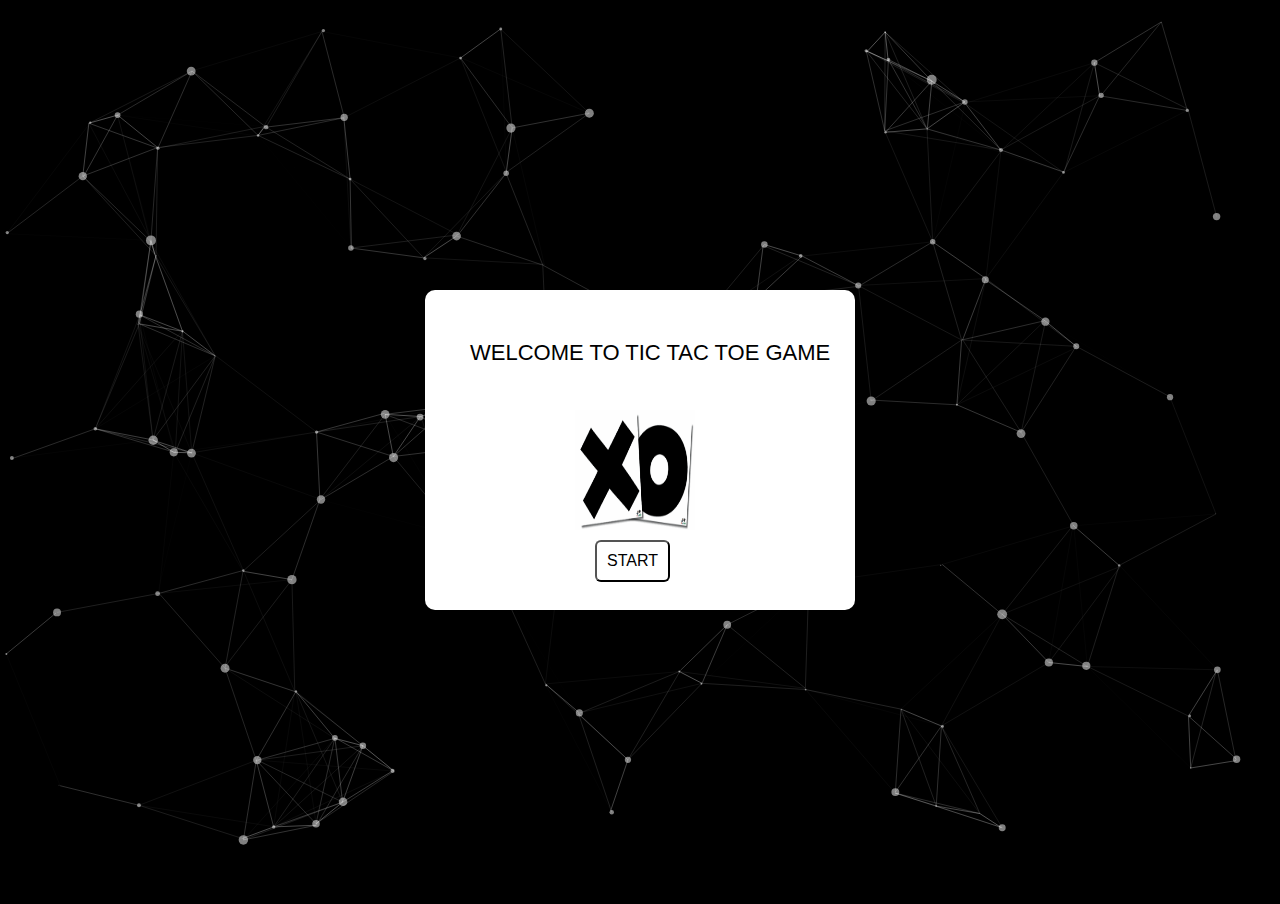
==== HomePage-master/index.html @ 21a9fc2f "added home page" ====
<!DOCTYPE html>
<html>

<head>
  <title> Welcome </title>
  <link href="style.css" rel="stylesheet" type="text/css">
</head>

<body>
  <div class="welcome">
    <p>Welcome to Tic Tac Toe Game</p>
    <img src="tic.gif" class="logo" alt="logo" width="120px" height="120px">
    <button class="start" onclick="window.open('main.html', '_self')">Start</button>
  </div>

  <div id="particles-js"></div>
  <script src="particles.js"></script>
  <script src="app.js"></script>
</body>

</html>
---- HomePage-master/style.css ----
* {
  margin: 0;
  padding: 0;
  background-color: black;
}
#particles-js {
  background-image: linear-gradient(rgba(0, 0, 0, 0.5), rgba(0, 0, 0, 0.5));
  height: 100vh;
  background-position: center;
  background-size: cover;
}
.welcome {
  position: relative;
  text-transform: uppercase;
  width: 430px;
  height: 320px;
  background-color: white;
  top: 50%;
  left: 50%;
  position: absolute;
  border-radius: 10px;
  transform: translate(-50%, -50%);
}
.welcome p {
  color: black;
  background-color: white;
  position: absolute;
  /* margin: 0;
  padding: 0 0 20px;
  text-align: center;*/
  font-size: 22px;
  font-family: "Raleway", sans-serif;
  left: 45px;
  top: 50px;
}
.welcome .start {
  position: absolute;
  /* border: none; */
  /* outline: none; */
  /* height: 40px; */
  /* border-radius: 6px;*/
  left: 170px;
  top: 250px;
  cursor: pointer;
  background-color: white;
  color: black;
  text-transform: uppercase;
  font-size: 16px;
  padding: 10px 10px;
  /*
  margin-right: 50px;
  margin-top: 50px; */
  border-radius: 6px;
  font-family: "Raleway", sans-serif;
}
.logo {
  position: absolute;
  left: 150px;
  top: 120px;
}
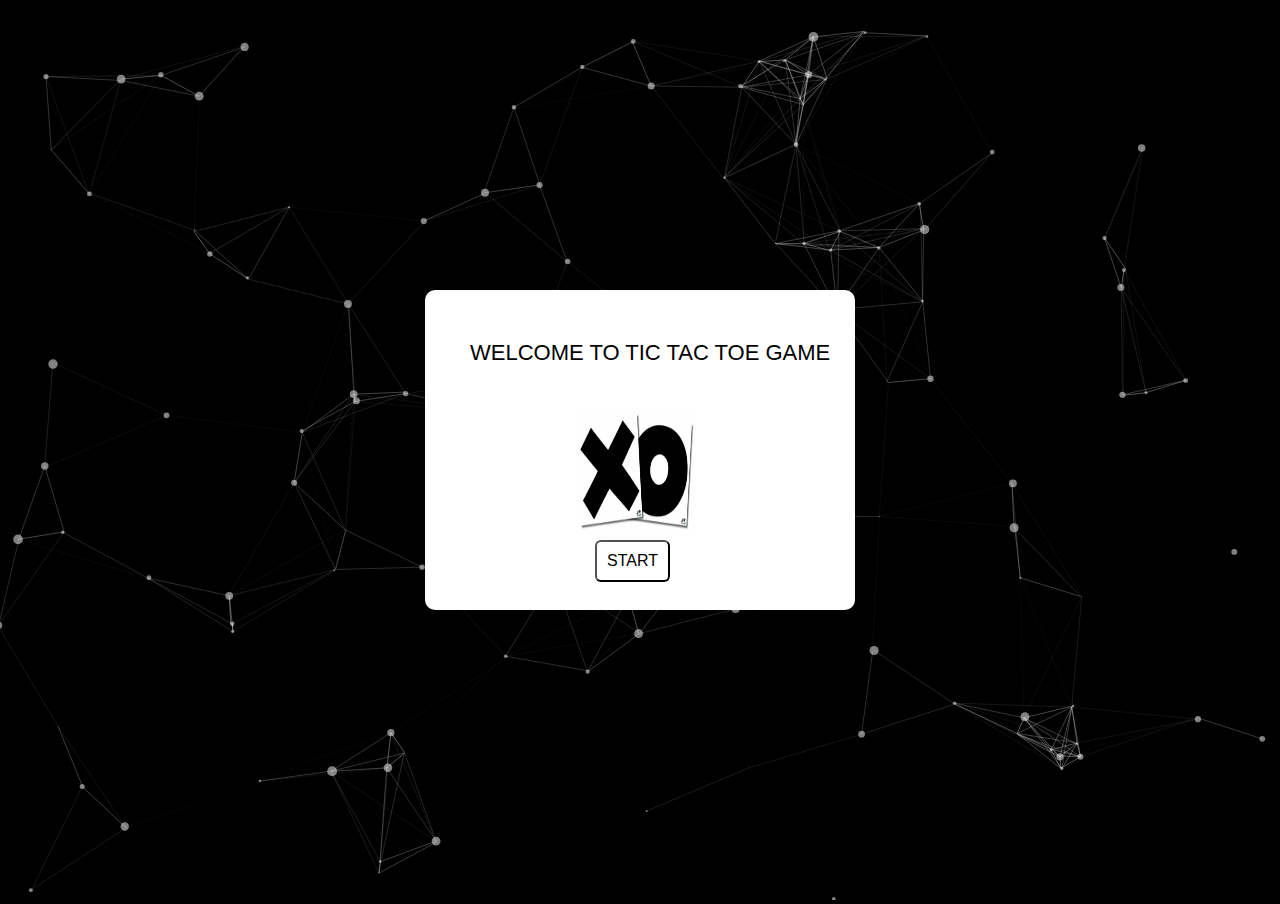
==== commit 840913a3: "animation and logic" ====
--- a/HomePage-master/index.html
+++ b/HomePage-master/index.html
@@ -4,11 +4,12 @@
 <head>
   <title> Welcome </title>
   <link href="style.css" rel="stylesheet" type="text/css">
+  <link rel="stylesheet" href="animate.css">
 </head>
 
 <body>
   <div class="welcome">
-    <p>Welcome to Tic Tac Toe Game</p>
+    <p class="animated bounce">Welcome to Tic Tac Toe Game</p>
     <img src="tic.gif" class="logo" alt="logo" width="120px" height="120px">
     <button class="start" onclick="window.open('main.html', '_self')">Start</button>
   </div>
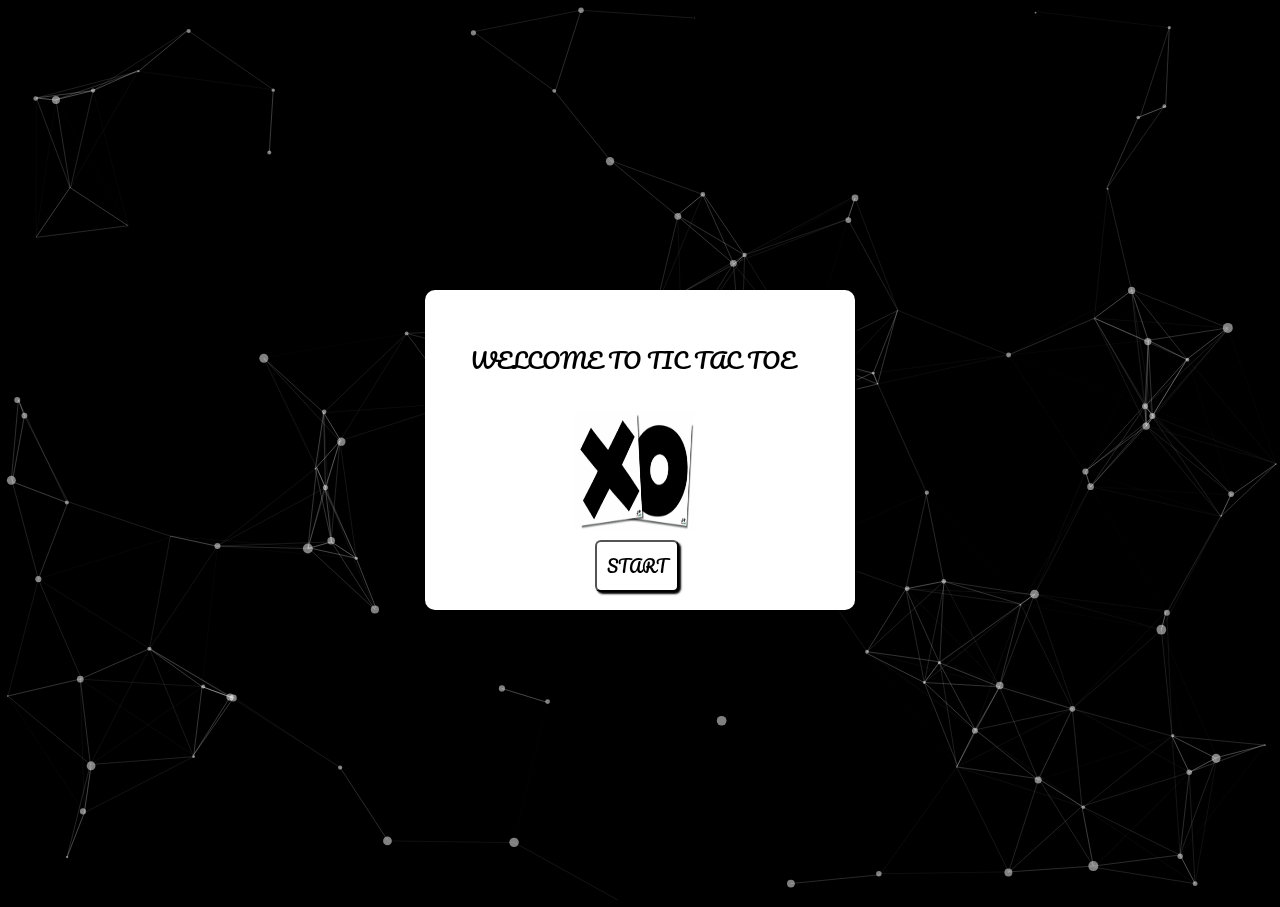
==== commit 4601911e: "local storage test" ====
--- a/HomePage-master/index.html
+++ b/HomePage-master/index.html
@@ -5,11 +5,12 @@
   <title> Welcome </title>
   <link href="style.css" rel="stylesheet" type="text/css">
   <link rel="stylesheet" href="animate.css">
+  <link href="https://fonts.googleapis.com/css?family=Pacifico" rel="stylesheet">
 </head>
 
 <body>
   <div class="welcome">
-    <p class="animated bounce">Welcome to Tic Tac Toe Game</p>
+    <p class="animated bounce">Welcome to Tic Tac Toe</p>
     <img src="tic.gif" class="logo" alt="logo" width="120px" height="120px">
     <button class="start" onclick="window.open('main.html', '_self')">Start</button>
   </div>
--- a/HomePage-master/style.css
+++ b/HomePage-master/style.css
@@ -2,6 +2,7 @@
   margin: 0;
   padding: 0;
   background-color: black;
+  font-family: "Pacifico", sans-serif;
 }
 #particles-js {
   background-image: linear-gradient(rgba(0, 0, 0, 0.5), rgba(0, 0, 0, 0.5));
@@ -20,6 +21,7 @@
   position: absolute;
   border-radius: 10px;
   transform: translate(-50%, -50%);
+  box-shadow: 2px 2px 2px black;
 }
 .welcome p {
   color: black;
@@ -29,7 +31,6 @@
   padding: 0 0 20px;
   text-align: center;*/
   font-size: 22px;
-  font-family: "Raleway", sans-serif;
   left: 45px;
   top: 50px;
 }
@@ -50,8 +51,8 @@
   /*
   margin-right: 50px;
   margin-top: 50px; */
+  box-shadow: 2px 2px 2px black;
   border-radius: 6px;
-  font-family: "Raleway", sans-serif;
 }
 .logo {
   position: absolute;
